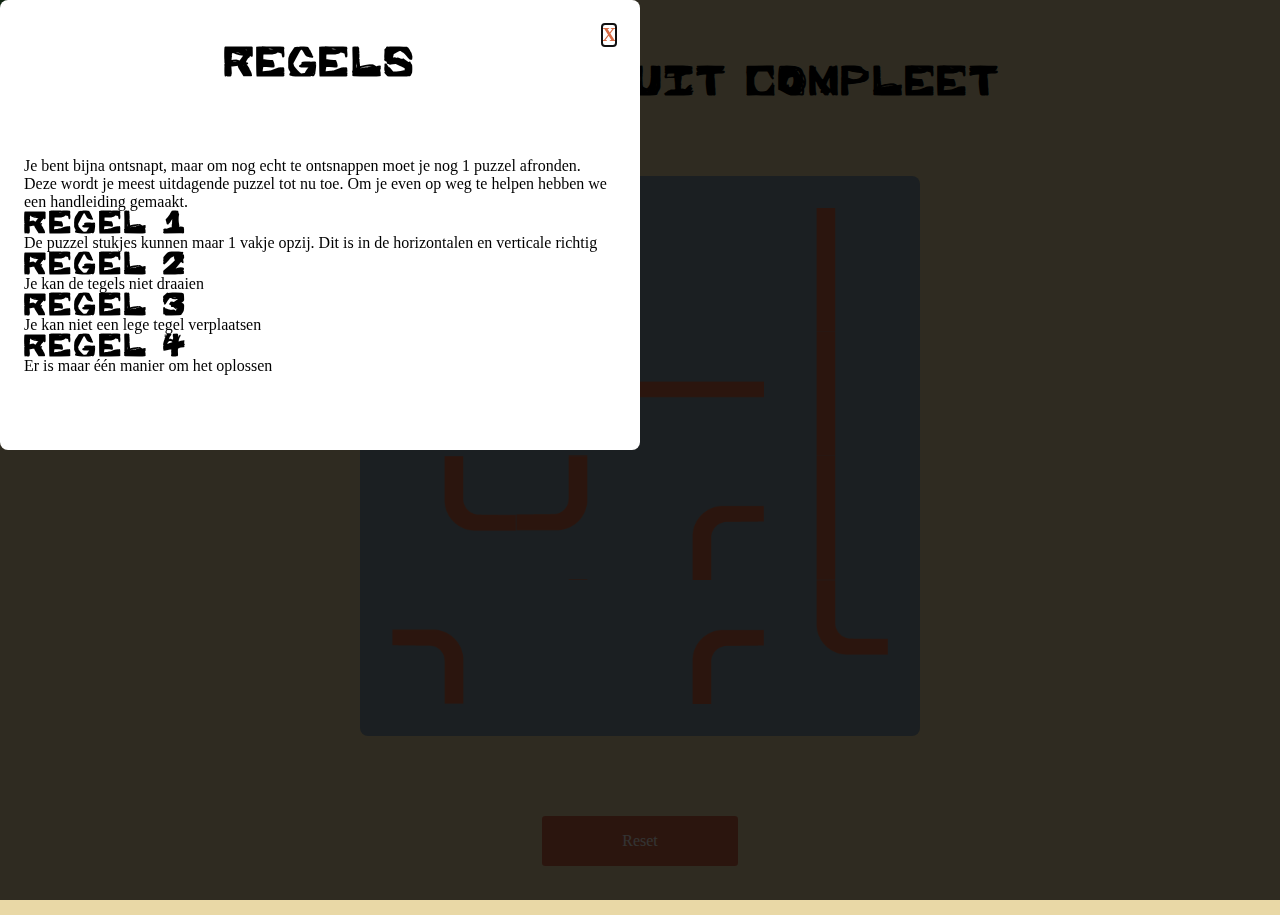
==== puzzel.html @ 84f9f196 "added progressbar" ====
<!DOCTYPE html>
<html lang="en">
  <head>
    <meta charset="UTF-8" />
    <meta http-equiv="X-UA-Compatible" content="IE=edge" />
    <meta name="viewport" content="width=device-width, initial-scale=1.0" />
    <link rel="stylesheet" href="./styles/puzzel-2.css" />
    <link rel="stylesheet" href="style.css" />
    <title>The Great Escape</title>
  </head>
  <body>
    <section class="progress_status">
      <article class="progress_bar"></article>
    </section>
    <main class="max">
      <section class="flex-container flex-center flex-col max">
        <dialog class="modal" id="modal">
          <form method="dialog">
            <button class="close">X</button>
          </form>
          <h1>Regels</h1>
          <p class="mt-5">
            Je bent bijna ontsnapt, maar om nog echt te ontsnappen moet je nog 1
            puzzel afronden. <br />
            Deze wordt je meest uitdagende puzzel tot nu toe. Om je even op weg
            te helpen hebben we een handleiding gemaakt.
          </p>

          <h2>Regel 1</h2>
          <p>
            De puzzel stukjes kunnen maar 1 vakje opzij. Dit is in de
            horizontalen en verticale richtig
          </p>
          <h2>Regel 2</h2>
          <p>Je kan de tegels niet draaien</p>
          <h2>Regel 3</h2>
          <p>Je kan niet een lege tegel verplaatsen</p>
          <h2>Regel 4</h2>
          <p>Er is maar één manier om het oplossen</p>
        </dialog>
        <dialog class="winmodal" id="winmodal">
          <form method="dialog">
            <button class="close">X</button>
          </form>
          <h1>Gefeliciteerd</h1>
          <p class="mt-5">Je bent ontsnapt!</p>
        </dialog>
        <h1 class="mb-5">Maak de circuit compleet</h1>
        <section class="swipe-box"></section>
        <button class="reset-button mt-5" onclick="reset()">Reset</button>
      </section>
    </main>
    <script src="puzzel.js"></script>
  </body>
</html>
---- styles/puzzel-2.css ----
@import url(./general/flex.css);
@import url(./puzzel/swipe-puzzel.css);
@import url(./general/margin.css);
@font-face {
  font-family: 'Header';
  src: url('../public/fonts/Prison\ Walls.ttf');
}
@import url('https://fonts.googleapis.com/css2?family=Amatic+SC:wght@400;700&display=swap');

::backdrop {
  --color-backdrop: rgba(0, 0, 0, 0.8);
}

h1,
h2,
h3,
h4,
h5,
h6 {
  font-family: 'Header';
  letter-spacing: 0.2rem;
}

p,
span,
code,
ul,
li,
ol,
mark,
ins,
del,
sup,
sub,
small,
button {
  font-family: 'Amatic SC', cursive;
}

body {
  height: 100vh;
  width: 100vw;
  overflow: hidden;
  box-sizing: border-box;
  margin: 0;
  padding: 0;
  background-color: #e9d8a6;
  touch-action: none;
}

/* .draggable {
  transform: rotate(-5deg);
  position: absolute;
  width: 50px;
  height: 50px;
} */
/* Styling */
.full {
  height: 100%;
  width: 100%;
}
.max {
  height: 100vh;
  width: 100vw;
}

.reset-button {
  background-color: var(--acc-orange);
  border: none;
  border-radius: 0.2rem;
  padding: 1rem 5rem;
  color: white;
  font-size: 1rem;
  cursor: pointer;
}

.blank {
  display: none;
}

.modal {
  height: 50vh;
  max-width: 50vw;
  border: none;
  border-radius: 0.5rem;
  padding: 1.5rem;
}

dialog > h1 {
  text-align: center;
}
dialog::backdrop {
  background-color: var(--color-backdrop);
}

form {
  display: flex;
  justify-content: right;
}
.close {
  border: none;
  background: none;
  font-size: 1.2rem;
  font-weight: 800;
  color: var(--acc-orange);
}

.no-pointer {
  pointer-events: none;
}

.move {
  position: absolute;
  z-index: 1;
  pointer-events: none;
  transform: rotate(-5deg);
  width: 80px !important;
  height: 80px !important;
}
---- style.css ----
@import url(./css/welcome.css);
@import url(./css/puzzel-1.css);
* {
  box-sizing: border-box;
  margin: 0;
  padding: 0;
}
@font-face {
  font-family: 'Header';
  src: url('../public/fonts/Prison\ Walls.ttf');
}
@import url('https://fonts.googleapis.com/css2?family=Amatic+SC:wght@400;700&display=swap');
html {
  scroll-behavior: smooth;
}
h1,
h2,
h3,
h4,
h5,
h6 {
  font-family: 'Header';
  letter-spacing: 0.2rem;
}

p,
span,
code,
ul,
li,
ol,
mark,
ins,
del,
sup,
sub,
small,
button {
  font-family: 'Amatic SC', cursive;
}

body {
  height: 100%;
  width: 100%;
  background-color: #e9d8a6;
}
.full-screen {
  overflow-x: hidden;
  height: 100vh;
  scroll-snap-align: start;
}

.scroll-snap {
  scroll-snap-type: y mandatory;
  overflow-y: scroll;
  height: 100vh;
}

.hidden {
  display: none;
  opacity: 0;
  animation: fade 2s;
}
.flex {
  display: flex;
}
.flex-center {
  justify-content: center;
  align-items: center;
}
.mt-5 {
  margin-top: 5rem;
}

.mb-5 {
  margin-bottom: 5rem;
}
.flex-col {
  flex-direction: column;
}
.overflow-hidden {
  overflow: hidden;
}
.progrprogress_status {
  width: 50%;
  background-color: #ddd;
}
.progress_bar {
  position: sticky;
  top: 0;
  width: 1%;
  height: 15px;
  background-color: #4caf50;
  text-align: center;
  line-height: 32px;
  color: black;
}
@keyframes fade {
  0% {
    opacity: 1;
  }
  100% {
    opacity: 0;
  }
}
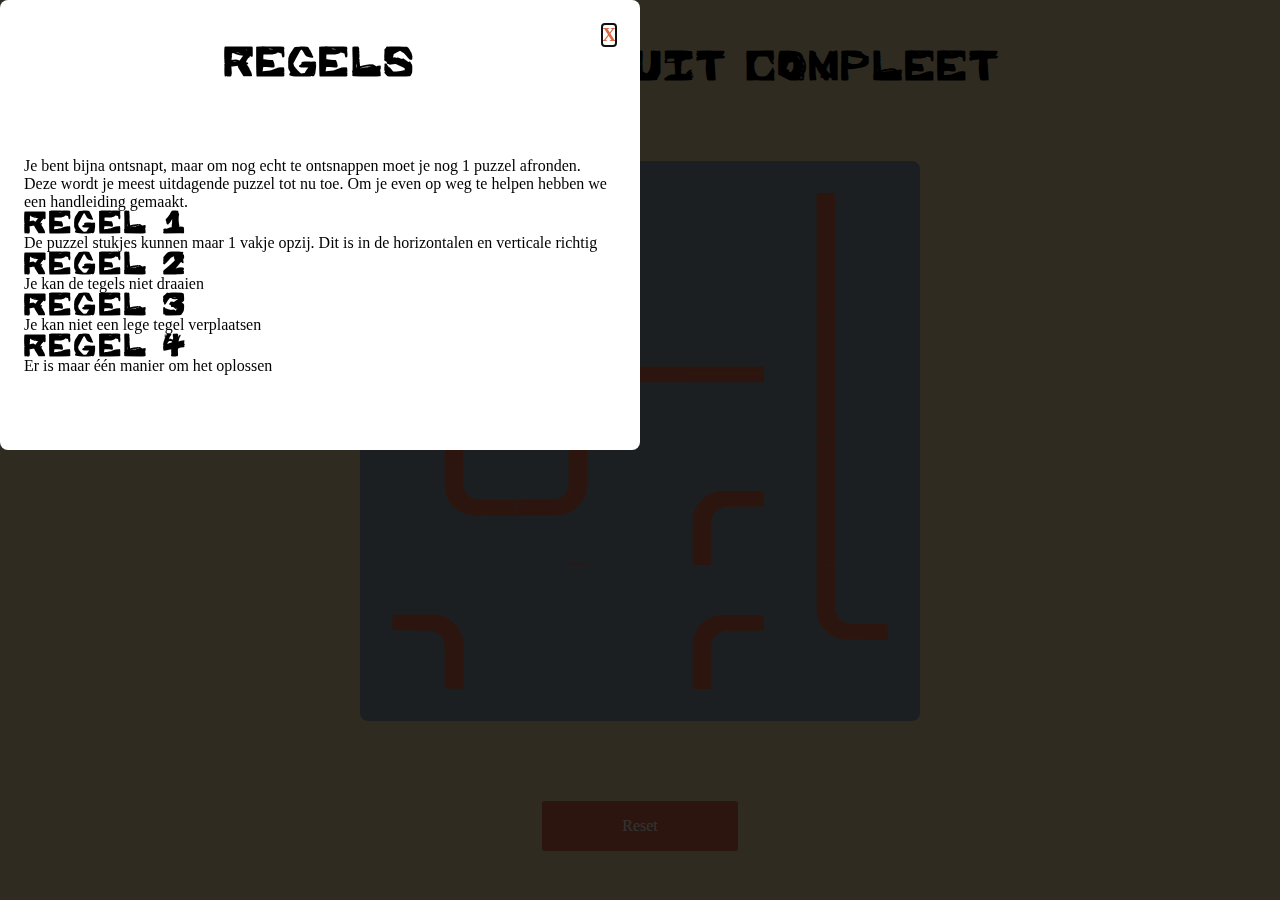
==== commit ea1e97d6: "changed to avif" ====
--- a/puzzel.html
+++ b/puzzel.html
@@ -9,9 +9,6 @@
     <title>The Great Escape</title>
   </head>
   <body>
-    <section class="progress_status">
-      <article class="progress_bar"></article>
-    </section>
     <main class="max">
       <section class="flex-container flex-center flex-col max">
         <dialog class="modal" id="modal">
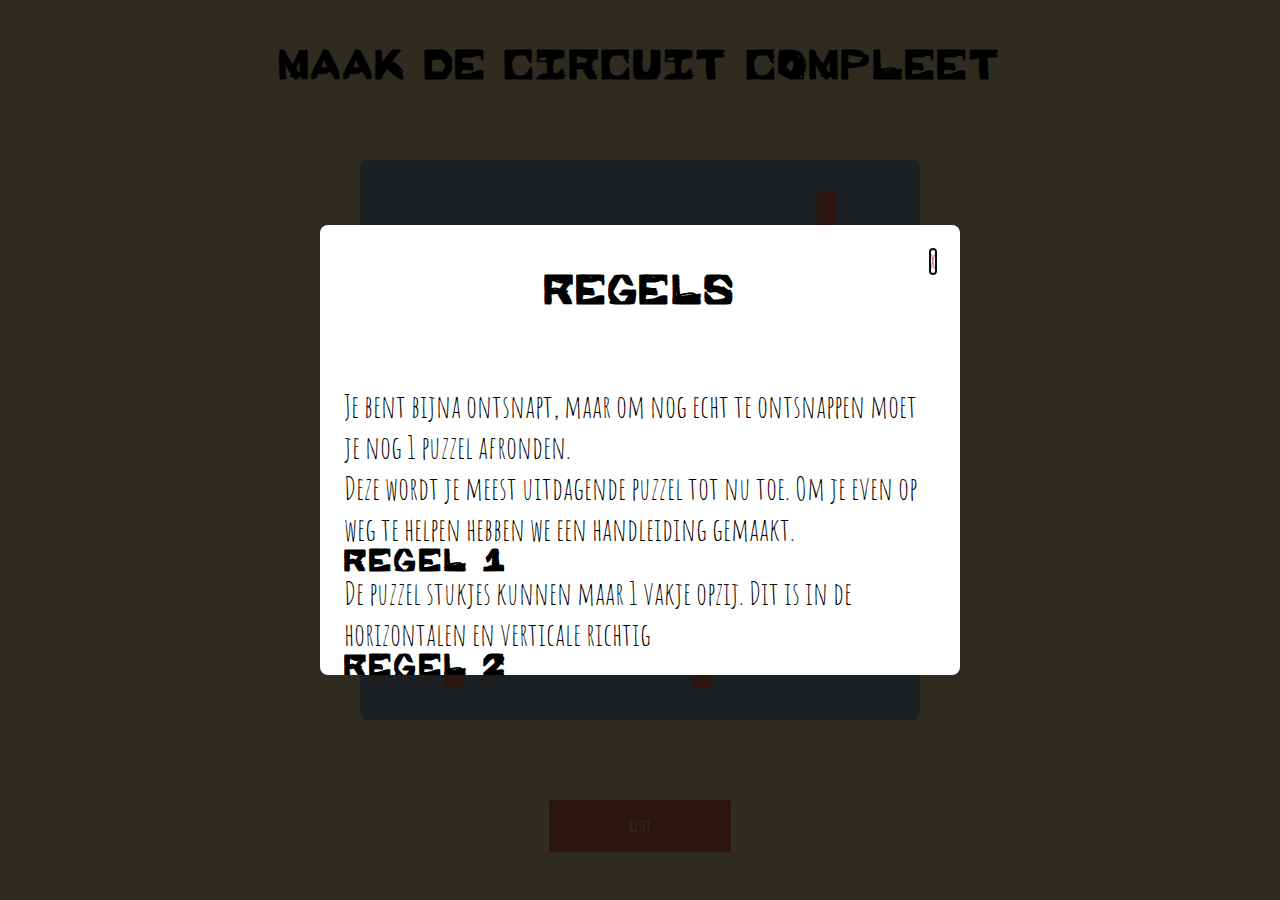
==== commit 9488ba81: "moved files removed errors" ====
--- a/puzzel.html
+++ b/puzzel.html
@@ -5,7 +5,7 @@
     <meta http-equiv="X-UA-Compatible" content="IE=edge" />
     <meta name="viewport" content="width=device-width, initial-scale=1.0" />
     <link rel="stylesheet" href="./styles/puzzel-2.css" />
-    <link rel="stylesheet" href="style.css" />
+    <link rel="stylesheet" href="./styles/general/style.css" />
     <title>The Great Escape</title>
   </head>
   <body>
--- a/styles/puzzel-2.css
+++ b/styles/puzzel-2.css
@@ -1,11 +1,11 @@
 @import url(./general/flex.css);
 @import url(./puzzel/swipe-puzzel.css);
 @import url(./general/margin.css);
+@import url('https://fonts.googleapis.com/css2?family=Amatic+SC:wght@400;700&display=swap');
 @font-face {
   font-family: 'Header';
   src: url('../public/fonts/Prison\ Walls.ttf');
 }
-@import url('https://fonts.googleapis.com/css2?family=Amatic+SC:wght@400;700&display=swap');
 
 ::backdrop {
   --color-backdrop: rgba(0, 0, 0, 0.8);
@@ -34,6 +34,7 @@
 sub,
 small,
 button {
+  font-size: 2rem;
   font-family: 'Amatic SC', cursive;
 }
 
@@ -84,6 +85,12 @@
   border: none;
   border-radius: 0.5rem;
   padding: 1.5rem;
+  left: 0;
+  right: 0;
+  top: 0;
+  bottom: 0;
+  margin: auto;
+  position: absolute;
 }
 
 dialog > h1 {
--- a/styles/general/style.css
+++ b/styles/general/style.css
@@ -0,0 +1,108 @@
+@import url(../welcome.css);
+@import url(../puzzel-1.css);
+@import url('https://fonts.googleapis.com/css2?family=Amatic+SC:wght@400;700&display=swap');
+* {
+  box-sizing: border-box;
+  margin: 0;
+  padding: 0;
+}
+@font-face {
+  font-family: 'Header';
+  src: url('../../public/fonts/Prison\ Walls.ttf');
+}
+
+html {
+  scroll-behavior: smooth;
+}
+h1,
+h2,
+h3,
+h4,
+h5,
+h6 {
+  font-family: 'Header';
+  letter-spacing: 0.2rem;
+}
+
+p,
+a,
+span,
+code,
+ul,
+li,
+ol,
+mark,
+ins,
+del,
+sup,
+sub,
+small,
+button {
+  font-size: 2rem;
+  font-family: 'Amatic SC', cursive;
+}
+
+body {
+  height: 100%;
+  width: 100%;
+  background-color: #e9d8a6;
+}
+.full-screen {
+  overflow-x: hidden;
+  height: 100vh;
+  scroll-snap-align: start;
+}
+
+.scroll-snap {
+  scroll-snap-type: y mandatory;
+  overflow-y: scroll;
+  height: 100vh;
+}
+
+.hidden {
+  display: none;
+  opacity: 0;
+  animation: fade 2s;
+}
+.flex {
+  display: flex;
+}
+.flex-center {
+  justify-content: center;
+  align-items: center;
+}
+.mt-5 {
+  margin-top: 5rem;
+}
+
+.mb-5 {
+  margin-bottom: 5rem;
+}
+.flex-col {
+  flex-direction: column;
+}
+.overflow-hidden {
+  overflow: hidden;
+}
+.progrprogress_status {
+  width: 50%;
+  background-color: #ddd;
+}
+.progress_bar {
+  position: sticky;
+  top: 0;
+  width: 1%;
+  height: 15px;
+  background-color: #4caf50;
+  text-align: center;
+  line-height: 32px;
+  color: black;
+}
+@keyframes fade {
+  0% {
+    opacity: 1;
+  }
+  100% {
+    opacity: 0;
+  }
+}
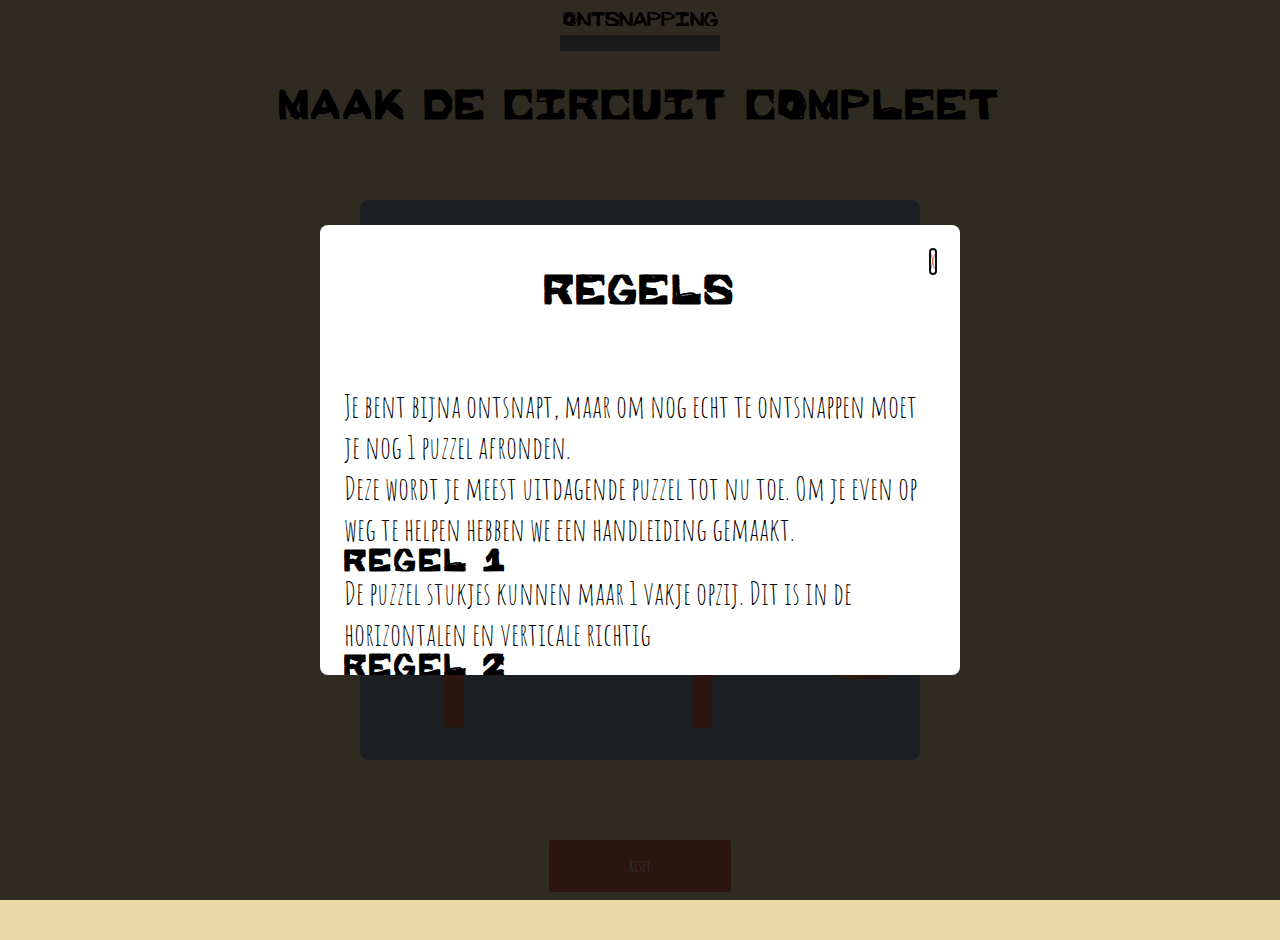
==== commit 208f6295: "added music and fixed some puzze stuff" ====
--- a/puzzel.html
+++ b/puzzel.html
@@ -9,6 +9,10 @@
     <title>The Great Escape</title>
   </head>
   <body>
+    <section class="progress_bar">
+      <label for="progress">Ontsnapping</label>
+      <progress id="progress" value="0" max="100"></progress>
+    </section>
     <main class="max">
       <section class="flex-container flex-center flex-col max">
         <dialog class="modal" id="modal">
--- a/styles/general/style.css
+++ b/styles/general/style.css
@@ -84,19 +84,35 @@
 .overflow-hidden {
   overflow: hidden;
 }
-.progrprogress_status {
-  width: 50%;
-  background-color: #ddd;
-}
+
 .progress_bar {
   position: sticky;
-  top: 0;
-  width: 1%;
-  height: 15px;
-  background-color: #4caf50;
-  text-align: center;
-  line-height: 32px;
-  color: black;
+  top: 0.7rem;
+  width: 100vw;
+  display: flex;
+  font-family: 'Header';
+  flex-direction: column;
+  align-items: center;
+  justify-content: center;
+}
+#progress::-moz-progress-bar {
+  background: #d86c46;
+  appearance: none;
+  border: 0;
+  border-radius: 0.2rem;
+}
+#progress::-webkit-progress-value {
+  background: #d86c46;
+  appearance: none;
+  border: 0;
+  border-radius: 0.2rem;
+}
+#progress {
+  margin-top: 0.5rem;
+  background: #d86c46;
+  appearance: none;
+  border: 0;
+  border-radius: 0.2rem;
 }
 @keyframes fade {
   0% {
